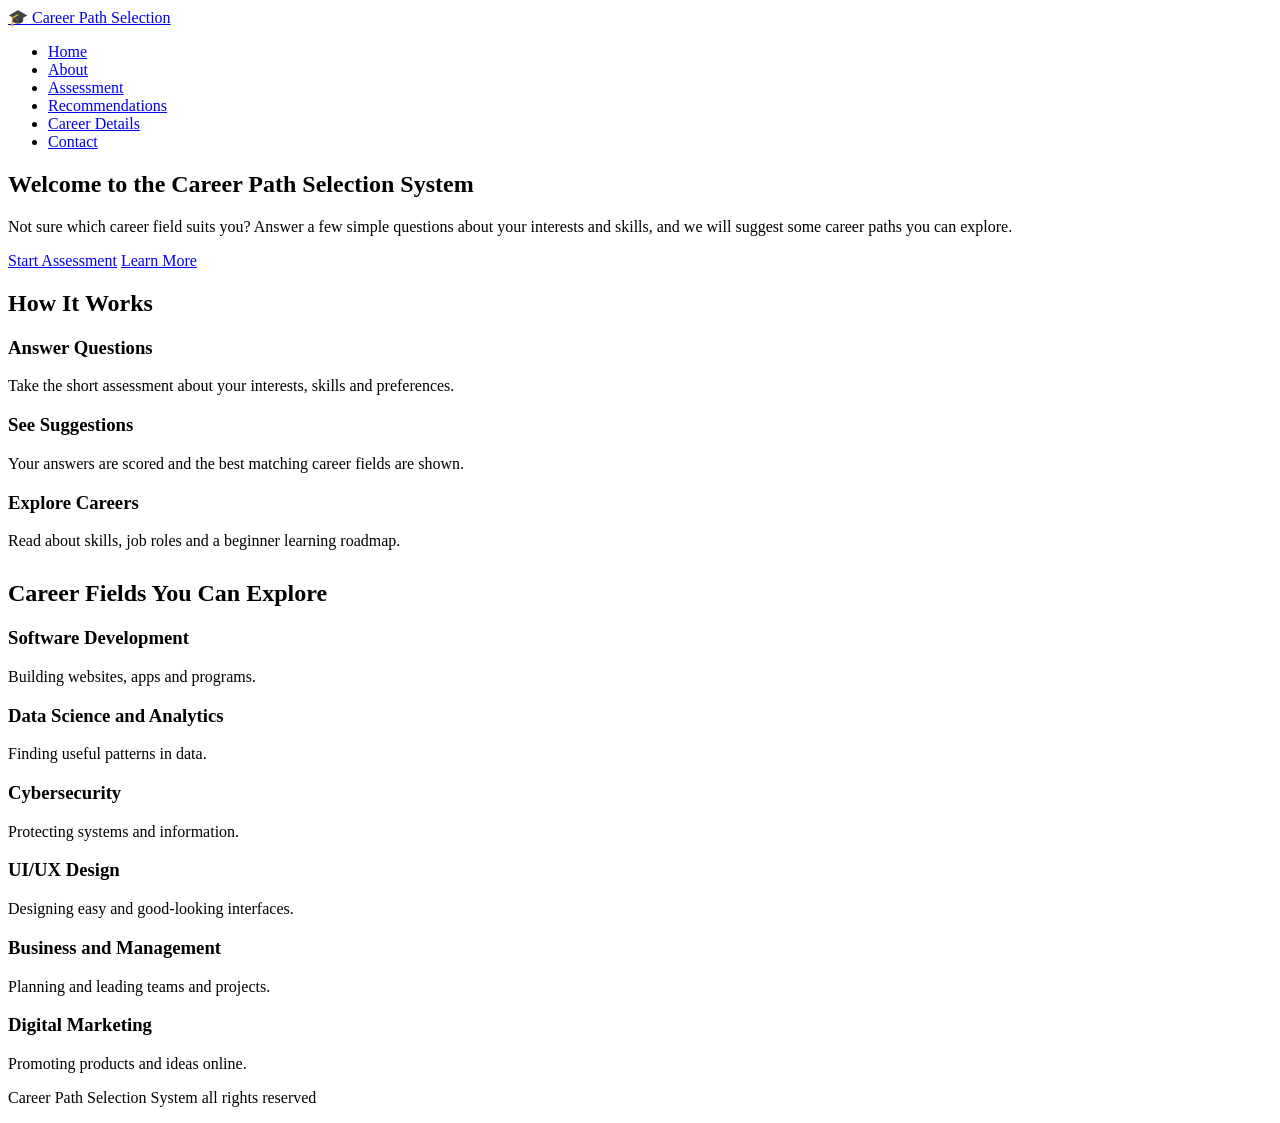
==== index.html @ beb5a4e3 "Add files via upload" ====
<!DOCTYPE html>
<html lang="en">
<head>
  <meta charset="UTF-8">
  <meta name="viewport" content="width=device-width, initial-scale=1.0">
  <title>Home - Career Path Selection</title>
  <link rel="stylesheet" href="css/style.css">
</head>
<body>

  <header class="navbar">
    <div class="nav-inner">
      <a href="index.html" class="logo">🎓 Career Path Selection</a>
      <ul class="nav-links">
        <li><a href="index.html" class="active">Home</a></li>
        <li><a href="about.html">About</a></li>
        <li><a href="assessment.html">Assessment</a></li>
        <li><a href="recommendations.html">Recommendations</a></li>
        <li><a href="career-details.html">Career Details</a></li>
        <li><a href="contact.html">Contact</a></li>
      </ul>
    </div>
  </header>

  <!-- The hero is outside <main> so its background can be full width -->
  <section class="hero">
    <div class="container">
      <h1>Welcome to the Career Path Selection System</h1>
      <p>
        Not sure which career field suits you? Answer a few simple questions
        about your interests and skills, and we will suggest some career
        paths you can explore.
      </p>
      <div class="button-row">
        <a href="assessment.html" class="btn">Start Assessment</a>
        <a href="about.html" class="btn btn-secondary">Learn More</a>
      </div>
    </div>
  </section>

  <main class="container">

    <h2 class="section-title">How It Works</h2>
    <div class="grid">
      <div class="card">
        <h3>Answer Questions</h3>
        <p class="card-small-text">Take the short assessment about your interests, skills and preferences.</p>
      </div>
      <div class="card">
        <h3>See Suggestions</h3>
        <p class="card-small-text">Your answers are scored and the best matching career fields are shown.</p>
      </div>
      <div class="card">
        <h3>Explore Careers</h3>
        <p class="card-small-text">Read about skills, job roles and a beginner learning roadmap.</p>
      </div>
    </div>

    <h2 class="section-title" style="margin-top: 30px;">Career Fields You Can Explore</h2>
    <div class="grid">
      <div class="card">
        <h3>Software Development</h3>
        <p class="card-small-text">Building websites, apps and programs.</p>
      </div>
      <div class="card">
        <h3>Data Science and Analytics</h3>
        <p class="card-small-text">Finding useful patterns in data.</p>
      </div>
      <div class="card">
        <h3>Cybersecurity</h3>
        <p class="card-small-text">Protecting systems and information.</p>
      </div>
      <div class="card">
        <h3>UI/UX Design</h3>
        <p class="card-small-text">Designing easy and good-looking interfaces.</p>
      </div>
      <div class="card">
        <h3>Business and Management</h3>
        <p class="card-small-text">Planning and leading teams and projects.</p>
      </div>
      <div class="card">
        <h3>Digital Marketing</h3>
        <p class="card-small-text">Promoting products and ideas online.</p>
      </div>
    </div>

  </main>

  <footer class="footer">
    <p>Career Path Selection System all rights reserved</p>
  </footer>

</body>
</html>
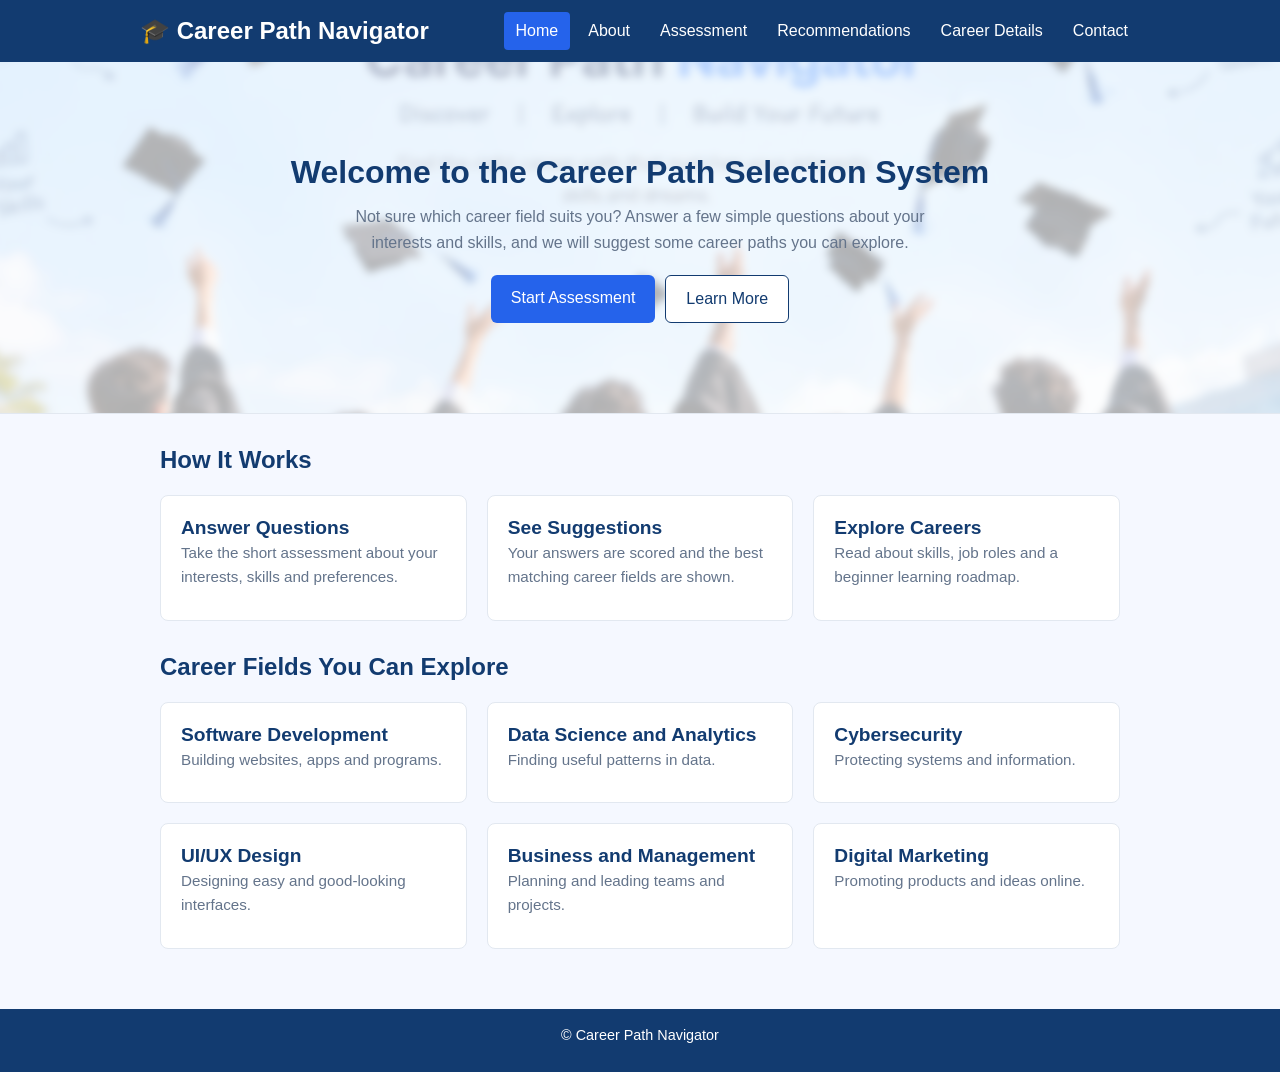
==== commit 13c7505c: "Update footer and design" ====
--- a/index.html
+++ b/index.html
@@ -10,7 +10,7 @@
 
   <header class="navbar">
     <div class="nav-inner">
-      <a href="index.html" class="logo">🎓 Career Path Selection</a>
+      <a href="index.html" class="logo">🎓 Career Path Navigator</a>
       <ul class="nav-links">
         <li><a href="index.html" class="active">Home</a></li>
         <li><a href="about.html">About</a></li>
@@ -22,7 +22,7 @@
     </div>
   </header>
 
-  <!-- The hero is outside <main> so its background can be full width -->
+ 
   <section class="hero">
     <div class="container">
       <h1>Welcome to the Career Path Selection System</h1>
@@ -87,8 +87,7 @@
   </main>
 
   <footer class="footer">
-    <p>Career Path Selection System all rights reserved</p>
+    <p>&copy; Career Path Navigator</p>
   </footer>
-
 </body>
 </html>
--- a/css/style.css
+++ b/css/style.css
@@ -0,0 +1,635 @@
+
+:root {
+  --navy: #123B70;
+  --blue: #2563EB;
+  --background: #F5F8FF;
+  --white: #FFFFFF;
+  --text: #172554;
+  --text-light: #64748B;
+  --border: #E2E8F0;
+  --error: #B91C1C;
+    --light-blue: #E8F0FE;
+}
+
+
+* {
+  box-sizing: border-box;
+  margin: 0;
+  padding: 0;
+}
+
+body {
+  font-family: Arial, Helvetica, sans-serif;
+  background-color: var(--background);
+  color: var(--text);
+  line-height: 1.6;
+}
+
+h1, h2, h3 {
+  color: var(--navy);
+  line-height: 1.3;
+}
+
+h1 { font-size: 2rem; }
+h2 { font-size: 1.5rem; }
+h3 { font-size: 1.2rem; }
+
+p {
+  margin-bottom: 10px;
+}
+
+a {
+  color: var(--blue);
+}
+
+ul, ol {
+  margin-left: 22px;
+  margin-bottom: 10px;
+}
+
+li {
+  margin-bottom: 6px;
+}
+
+
+.container {
+  max-width: 1000px;
+  margin: 0 auto;
+  padding: 30px 20px;
+}
+
+.section-title {
+  margin-bottom: 20px;
+}
+
+.grid {
+  display: grid;
+  grid-template-columns: repeat(3, 1fr);
+  gap: 20px;
+}
+
+
+.navbar {
+  background-color: var(--navy);
+  padding: 12px 20px;
+}
+
+.nav-inner {
+  max-width: 1000px;
+  margin: 0 auto;
+  display: flex;
+  justify-content: space-between;
+  align-items: center;
+  flex-wrap: wrap;
+  gap: 10px;
+}
+
+.logo {
+  color: var(--white);
+  font-size: 1.5rem;
+  font-weight: bold;
+  text-decoration: none;
+}
+
+.name{
+  text-decoration: none;
+  font-size: 1.5rem;
+  font-weight: bold;
+  color:white;
+}
+
+.nav-links {
+  list-style: none;
+  display: flex;
+  flex-wrap: wrap;
+  gap: 6px;
+  margin: 0;
+}
+
+.nav-links li {
+  margin: 0;
+}
+
+.nav-links a {
+  color: var(--white);
+  text-decoration: none;
+  padding: 6px 12px;
+  border-radius: 4px;
+  display: block;
+}
+
+.nav-links a:hover,
+.nav-links a.active {
+  background-color: var(--blue);
+}
+
+
+.card {
+  background-color: var(--white);
+  border: 1px solid var(--border);
+  border-radius: 8px;
+  padding: 20px;
+  margin-bottom: 20px;
+}
+
+.grid .card {
+  margin-bottom: 0;
+}
+
+.card-small-text {
+  color: var(--text-light);
+  font-size: 0.95rem;
+}
+
+
+.btn {
+  display: inline-block;
+  background-color: var(--blue);
+  color: var(--white);
+  border: none;
+  padding: 10px 20px;
+  border-radius: 6px;
+  font-size: 1rem;
+  text-decoration: none;
+  cursor: pointer;
+}
+
+.btn:hover {
+  background-color: var(--navy);
+}
+
+.btn-secondary {
+  background-color: var(--white);
+  color: var(--navy);
+  border: 1px solid var(--navy);
+}
+
+.btn-secondary:hover {
+  background-color: var(--navy);
+  color: var(--white);
+}
+
+.button-row {
+  display: flex;
+  flex-wrap: wrap;
+  gap: 10px;
+  margin-top: 15px;
+}
+
+
+.hero {
+  position: relative;
+  overflow: hidden;
+  background-color: var(--white);
+  border-bottom: 1px solid var(--border);
+  text-align: center;
+  padding: 60px 0;
+}
+
+
+.hero::before {
+  content: "";
+  position: absolute;
+  top: 0;
+  left: 0;
+  right: 0;
+  bottom: 0;
+  background-image: url("../images/image.png");
+  background-size: cover;
+  background-position: center;
+  filter: blur(4px);      
+  opacity: 0.3;           
+  transform: scale(1.1);  
+  z-index: 0;
+}
+
+
+.hero > * {
+  position: relative;
+  z-index: 1;
+}
+
+.hero p {
+  color: var(--text);
+  max-width: 600px;
+  margin: 10px auto 20px auto;
+}
+
+.hero .button-row {
+  justify-content: center;
+}
+
+.hero p {
+  color: var(--text-light);
+  max-width: 600px;
+  margin: 10px auto 20px auto;
+}
+
+
+label {
+  display: block;
+  font-weight: bold;
+  margin-bottom: 5px;
+}
+
+input[type="text"],
+input[type="email"],
+textarea {
+  width: 100%;
+  padding: 10px;
+  border: 1px solid var(--border);
+  border-radius: 6px;
+  font-size: 1rem;
+  font-family: inherit;
+  margin-bottom: 15px;
+}
+
+textarea {
+  min-height: 110px;
+}
+
+.error-message {
+  color: var(--error);
+  font-size: 0.95rem;
+  margin-bottom: 10px;
+}
+
+.success-message {
+  color: var(--navy);
+  font-weight: bold;
+  margin-top: 10px;
+}
+
+.assessment-header {
+  background-color: var(--light-blue);
+  border-bottom: 1px solid var(--border);
+}
+
+.assessment-header .container {
+  display: flex;
+  justify-content: space-between;
+  align-items: center;
+  gap: 20px;
+  padding-top: 30px;
+  padding-bottom: 30px;
+}
+
+.header-text {
+  flex: 1;
+}
+
+.header-text p {
+  color: var(--text-light);
+  max-width: 520px;
+}
+
+.step-badge {
+  display: inline-block;
+  background-color: rgba(37, 99, 235, 0.12);
+  color: var(--blue);
+  font-weight: bold;
+  font-size: 0.9rem;
+  padding: 4px 12px;
+  border-radius: 6px;
+  margin-bottom: 10px;
+}
+
+.header-art {
+  width: 320px;
+  height: 200px;
+  background-image: url("../images/assessment-illustration.png");
+  background-size: contain;
+  background-repeat: no-repeat;
+  background-position: center right;
+}
+
+
+.assessment-layout {
+  display: grid;
+  grid-template-columns: 2fr 1fr;
+  gap: 25px;
+  align-items: start;
+}
+
+.question-panel {
+  margin-bottom: 0;
+}
+
+
+.progress-row {
+  display: flex;
+  align-items: center;
+  gap: 15px;
+  margin-bottom: 25px;
+}
+
+.progress-bar {
+  flex: 1;
+  height: 10px;
+  background-color: var(--border);
+  border-radius: 5px;
+  overflow: hidden;
+}
+
+.progress-fill {
+  height: 100%;
+  width: 0;
+  background-color: var(--blue);
+  border-radius: 5px;
+  transition: width 0.3s;
+}
+
+.progress-text {
+  color: var(--text-light);
+  font-size: 0.95rem;
+}
+
+
+.question-head {
+  display: flex;
+  align-items: center;
+  gap: 15px;
+  margin-bottom: 20px;
+}
+
+.question-icon {
+  width: 60px;
+  height: 60px;
+  border-radius: 50%;
+  background-color: var(--background);
+  display: flex;
+  align-items: center;
+  justify-content: center;
+  font-size: 1.7rem;
+  flex-shrink: 0;
+}
+
+.question-head h2 {
+  margin-bottom: 4px;
+}
+
+
+.option {
+  display: flex;
+  align-items: center;
+  gap: 12px;
+  font-weight: normal;
+  padding: 12px 14px;
+  border: 1px solid var(--border);
+  border-radius: 6px;
+  margin-bottom: 10px;
+  cursor: pointer;
+}
+
+.option:hover {
+  background-color: var(--background);
+}
+
+.option.selected {
+  border-color: var(--blue);
+  background-color: var(--background);
+  color: var(--blue);
+}
+
+.option input {
+  accent-color: var(--blue);
+  width: 18px;
+  height: 18px;
+  margin: 0;
+}
+
+.option-icon {
+  font-size: 1.3rem;
+  width: 30px;
+  text-align: center;
+}
+
+
+.nav-buttons {
+  display: flex;
+  justify-content: space-between;
+  margin-top: 20px;
+}
+
+.btn:disabled {
+  opacity: 0.4;
+  cursor: not-allowed;
+}
+
+.btn-secondary:disabled:hover {
+  background-color: var(--white);
+  color: var(--navy);
+}
+
+
+.tips-panel {
+  background-color: var(--light-blue);
+  border: 1px solid var(--border);
+  border-radius: 8px;
+  padding: 20px;
+}
+
+.tips-panel h3 {
+  margin-bottom: 15px;
+}
+
+.tips-list {
+  list-style: none;
+  margin-left: 0;
+}
+
+.tips-list li {
+  position: relative;
+  padding-left: 30px;
+  margin-bottom: 12px;
+  color: var(--text-light);
+  font-size: 0.95rem;
+}
+
+.tips-list li::before {
+  content: "✓";
+  position: absolute;
+  left: 0;
+  top: 2px;
+  width: 20px;
+  height: 20px;
+  border-radius: 50%;
+  background-color: var(--blue);
+  color: var(--white);
+  font-size: 0.75rem;
+  text-align: center;
+  line-height: 20px;
+}
+
+.quote-box {
+  background-color: rgba(37, 99, 235, 0.08);
+  border-radius: 8px;
+  padding: 15px;
+  margin-top: 20px;
+  font-style: italic;
+  color: var(--navy);
+}
+
+.keep-going {
+  text-align: right;
+  font-style: italic;
+  color: var(--navy);
+  margin-top: 15px;
+  margin-bottom: 0;
+}
+
+
+.result-label {
+  display: inline-block;
+  background-color: var(--background);
+  color: var(--navy);
+  border: 1px solid var(--border);
+  padding: 3px 10px;
+  border-radius: 4px;
+  font-size: 0.9rem;
+  margin-bottom: 10px;
+}
+
+.score-text {
+  color: var(--text-light);
+  font-size: 0.95rem;
+}
+
+.note-text {
+  color: var(--text-light);
+  font-size: 0.9rem;
+  margin-top: 15px;
+}
+
+.hero .button-row {
+  justify-content: center;
+}
+
+.card-top {
+  display: flex;
+  justify-content: space-between;
+  align-items: center;
+  gap: 20px;
+}
+
+.card-text {
+  flex: 1;
+}
+
+.score-circle {
+  width: 100px;
+  height: 100px;
+  border-radius: 50%;
+  border: 6px solid var(--blue);
+  background-color: var(--white);
+  display: flex;
+  flex-direction: column;
+  align-items: center;
+  justify-content: center;
+  flex-shrink: 0;
+}
+
+.score-number {
+  font-size: 1.8rem;
+  font-weight: bold;
+  color: var(--navy);
+  line-height: 1;
+}
+
+.score-unit {
+  font-size: 0.75rem;
+  color: var(--text-light);
+  margin-top: 4px;
+}
+
+.step {
+  display: flex;
+  align-items: flex-start;
+  gap: 15px;
+}
+
+.step-number {
+  width: 40px;
+  height: 40px;
+  border-radius: 50%;
+  background-color: var(--navy);
+  color: var(--white);
+  display: flex;
+  align-items: center;
+  justify-content: center;
+  font-weight: bold;
+  flex-shrink: 0;
+}
+
+.step h3 {
+  margin-bottom: 4px;
+}
+
+.step p {
+  color: var(--text-light);
+  margin-bottom: 0;
+}
+
+
+.footer {
+  background-color: var(--navy);
+  color: var(--white);
+  text-align: center;
+  padding: 15px;
+  margin-top: 30px;
+  font-size: 0.9rem;
+}
+
+
+
+@media (max-width: 800px) {
+  .grid {
+    grid-template-columns: repeat(2, 1fr);
+  }
+    .assessment-layout {
+    grid-template-columns: 1fr;
+  }
+
+  .header-art {
+    display: none;
+  }
+}
+
+@media (max-width: 600px) {
+  h1 { font-size: 1.6rem; }
+  h2 { font-size: 1.3rem; }
+
+  .grid {
+    grid-template-columns: 1fr;
+  }
+
+  .nav-inner {
+    flex-direction: column;
+    align-items: flex-start;
+  }
+
+  .container {
+    padding: 20px 15px;
+  }
+
+  .hero {
+    padding: 30px 10px;
+  }
+    .card-top {
+    flex-direction: column-reverse;
+    align-items: flex-start;
+  }
+    .hero {
+    padding: 30px 0;
+  }
+    .nav-links {
+    flex-direction: column;
+    width: 100%;
+    gap: 0;
+  }
+
+  .nav-links a {
+    padding: 10px 12px;
+    border-top: 1px solid rgba(255, 255, 255, 0.15);
+  }
+}
